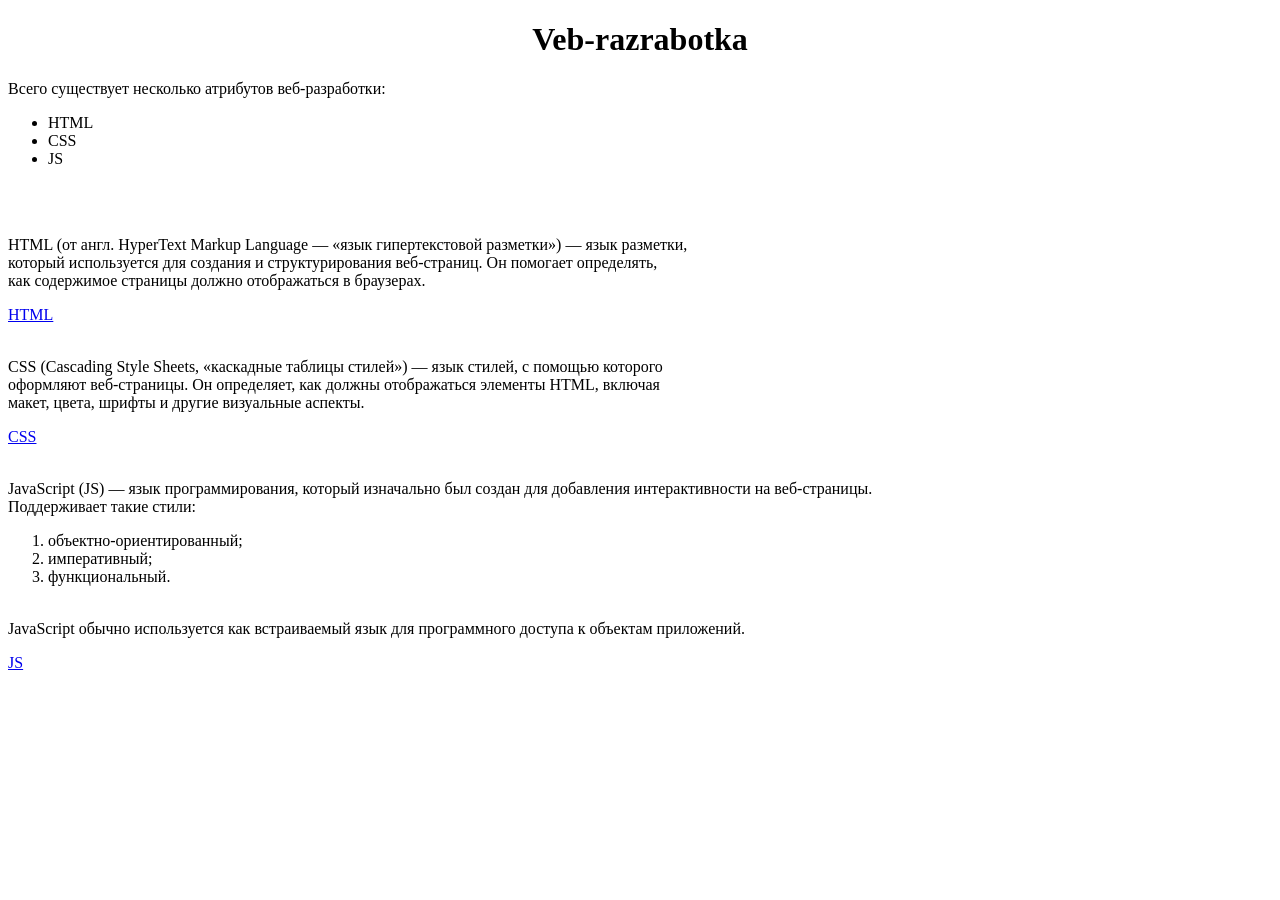
==== index.html @ e800feb6 "Initial commit: lab 1 HTML/CSS/JS" ====
<!DOCTYPE html>
<html lang="ru">
<head>
    <meta charset="UTF-8">
    <meta name="viewport" content="width=device-width, initial-scale=1.0">
    <title>Veb-razrabotka</title>
</head>
<body>
    <div>
        <h1 style="text-align: center;">Veb-razrabotka</h1>
        <p>
            Всего существует несколько атрибутов веб-разработки:
            <ul>
                <li>HTML</li>
                <li>CSS</li>
                <li>JS</li>
            </ul>
        </p>
        <br><img src="./html-nedir-ne-ise-yarar.png" alt="">
        <p>HTML (от англ. HyperText Markup Language — «язык гипертекстовой разметки») — язык разметки,
            <br>который используется для создания и структурирования веб-страниц. Он помогает определять,
            <br>как содержимое страницы должно отображаться в браузерах.
        </p>
        <a href="https://ru.wikipedia.org/wiki/HTML" target="_blank">HTML</a>

        <br><img src="./L_height.webp" alt="">
        <p>CSS (Cascading Style Sheets, «каскадные таблицы стилей») — язык стилей, с помощью которого
            <br>оформляют веб-страницы. Он определяет, как должны отображаться элементы HTML, включая
            <br>макет, цвета, шрифты и другие визуальные аспекты.</p>
            <a href="https://ru.wikipedia.org/wiki/CSS">CSS</a>

        <br><img src="./i.webp" alt="">
        <p>JavaScript (JS) — язык программирования, который изначально был создан для добавления интерактивности на веб-страницы.
            <br>Поддерживает такие стили:
            <ol>
                <li>объектно-ориентированный;</li>
                <li>императивный;</li>
                <li>функциональный.</li>
            </ol>
            <br>JavaScript обычно используется как встраиваемый язык для программного доступа к объектам приложений.</p>
            <a href="https://ru.wikipedia.org/wiki/JavaScript">JS</a>
    </div>
</body>
</html>
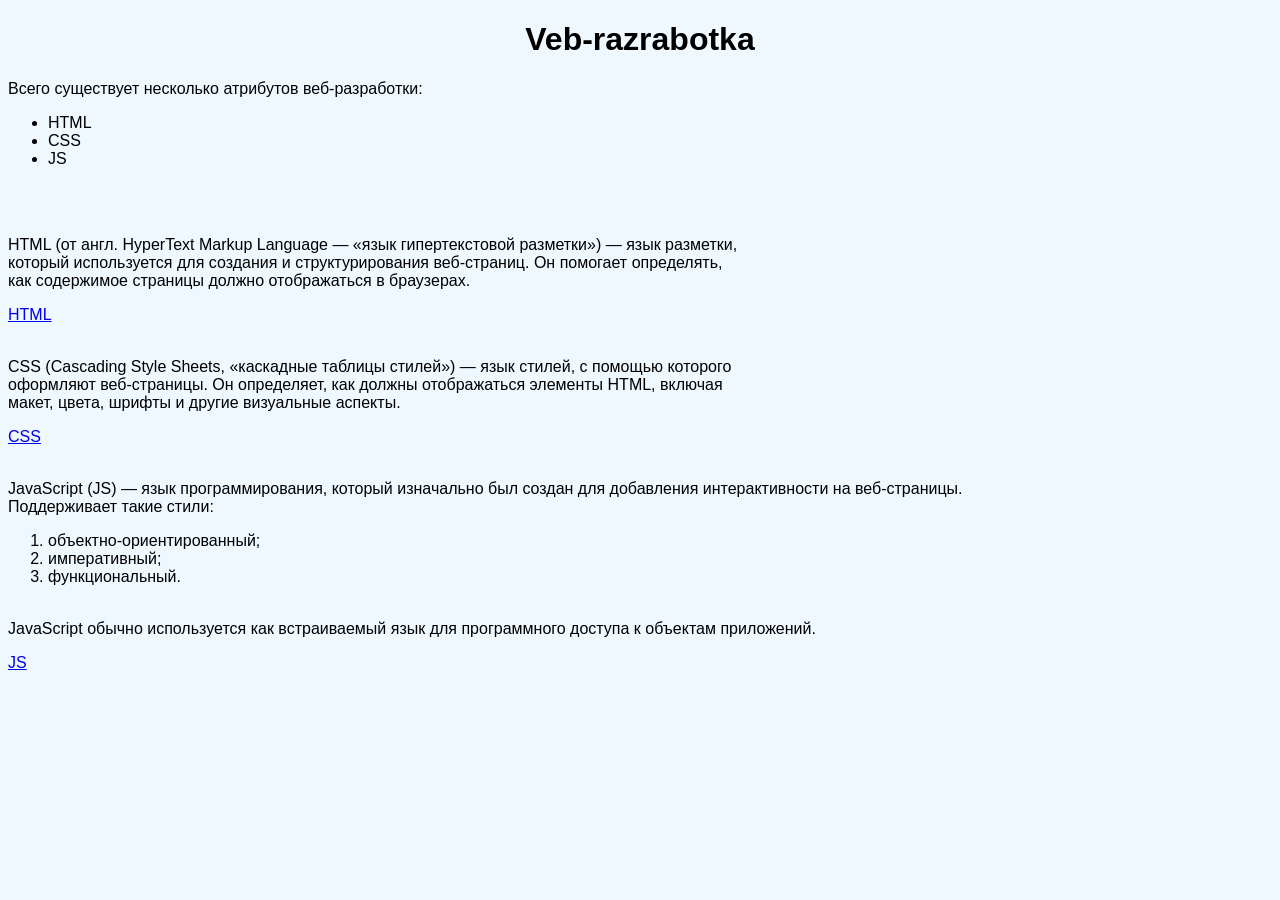
==== commit cd09e2b0: "Add base styles for body" ====
--- a/index.html
+++ b/index.html
@@ -4,6 +4,13 @@
     <meta charset="UTF-8">
     <meta name="viewport" content="width=device-width, initial-scale=1.0">
     <title>Veb-razrabotka</title>
+    <style>
+  body {
+    background-color: #f0f8ff;
+    font-family: Arial, sans-serif;
+  }
+</style>
+
 </head>
 <body>
     <div>
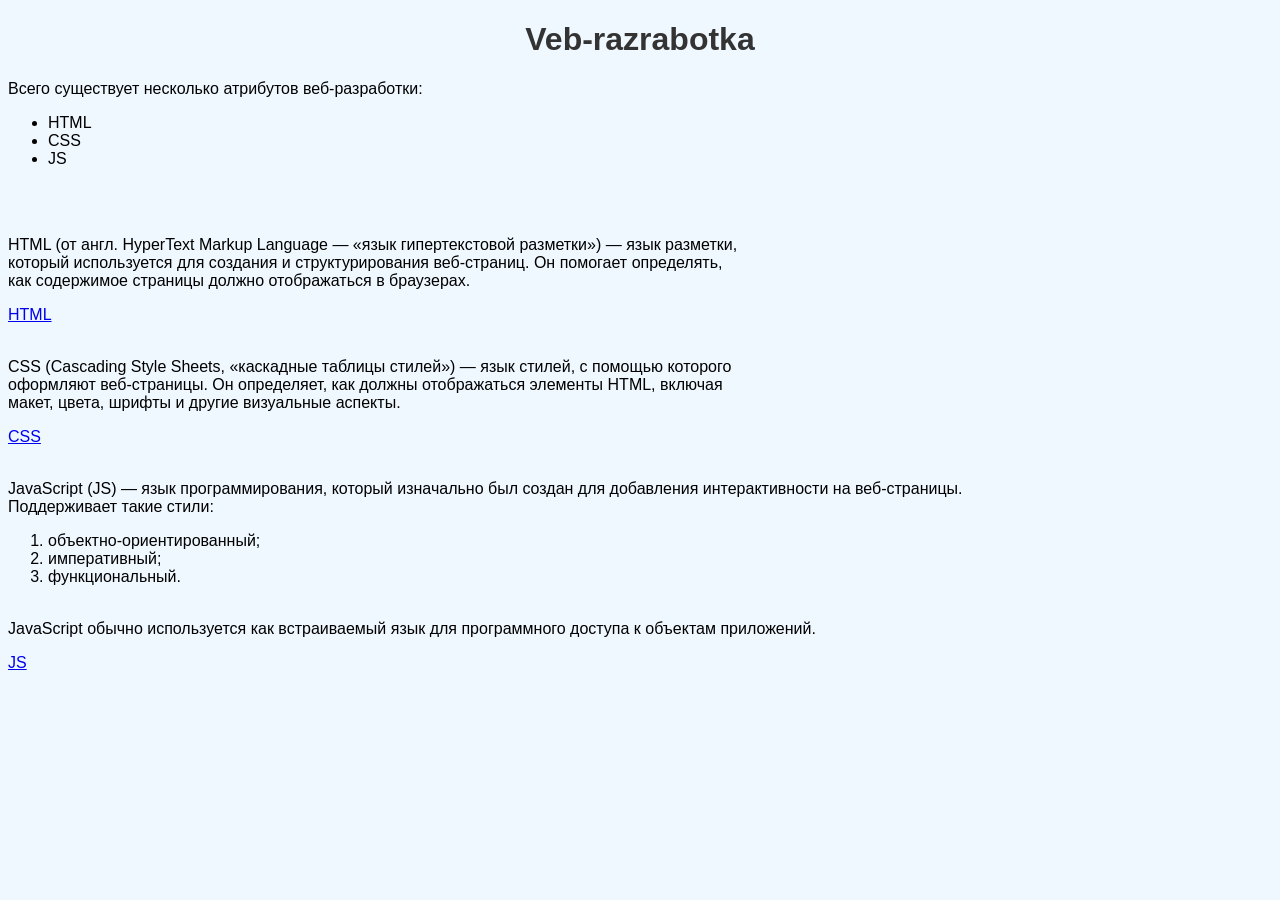
==== commit 319c8e6a: "Center and style main heading" ====
--- a/index.html
+++ b/index.html
@@ -5,11 +5,15 @@
     <meta name="viewport" content="width=device-width, initial-scale=1.0">
     <title>Veb-razrabotka</title>
     <style>
-  body {
-    background-color: #f0f8ff;
-    font-family: Arial, sans-serif;
-  }
-</style>
+        body {
+        background-color: #f0f8ff;
+        font-family: Arial, sans-serif;
+        }
+        h1 {
+            color: #333333;
+            text-align: center;
+            }
+    </style>
 
 </head>
 <body>
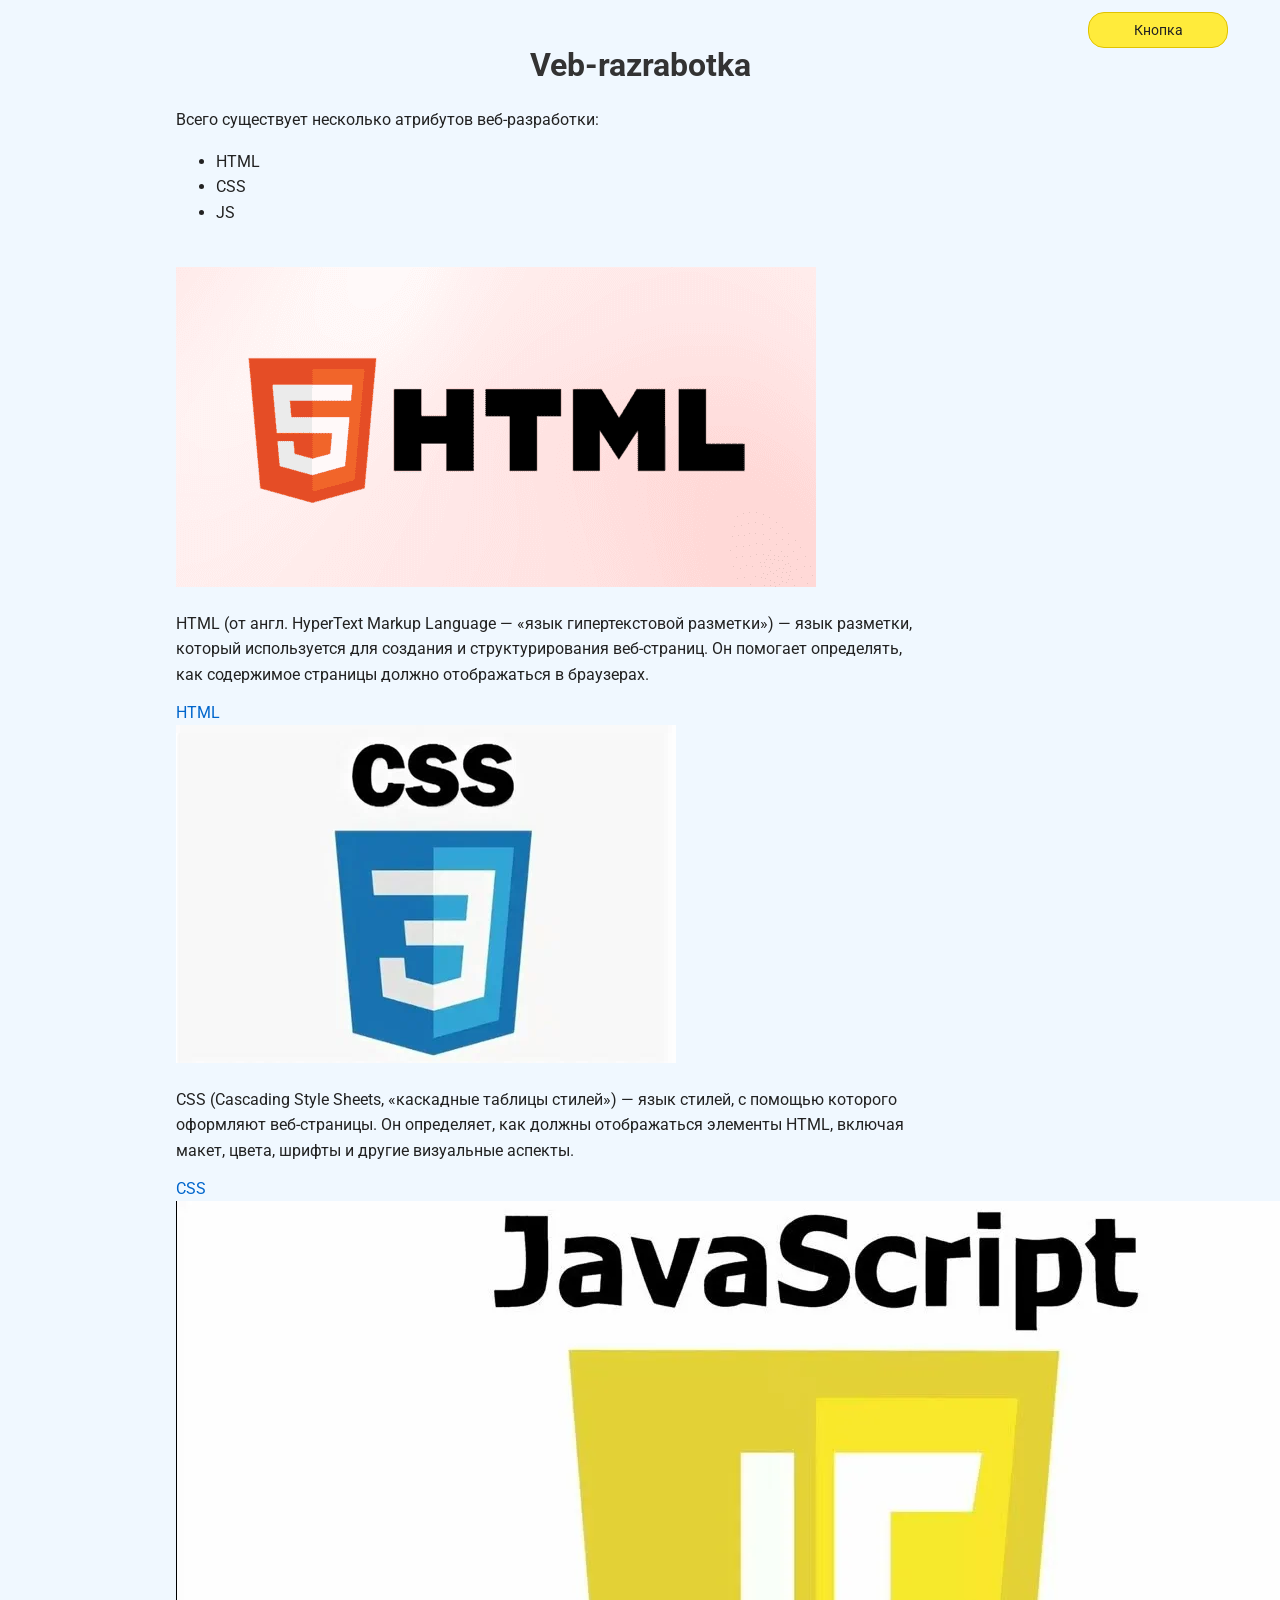
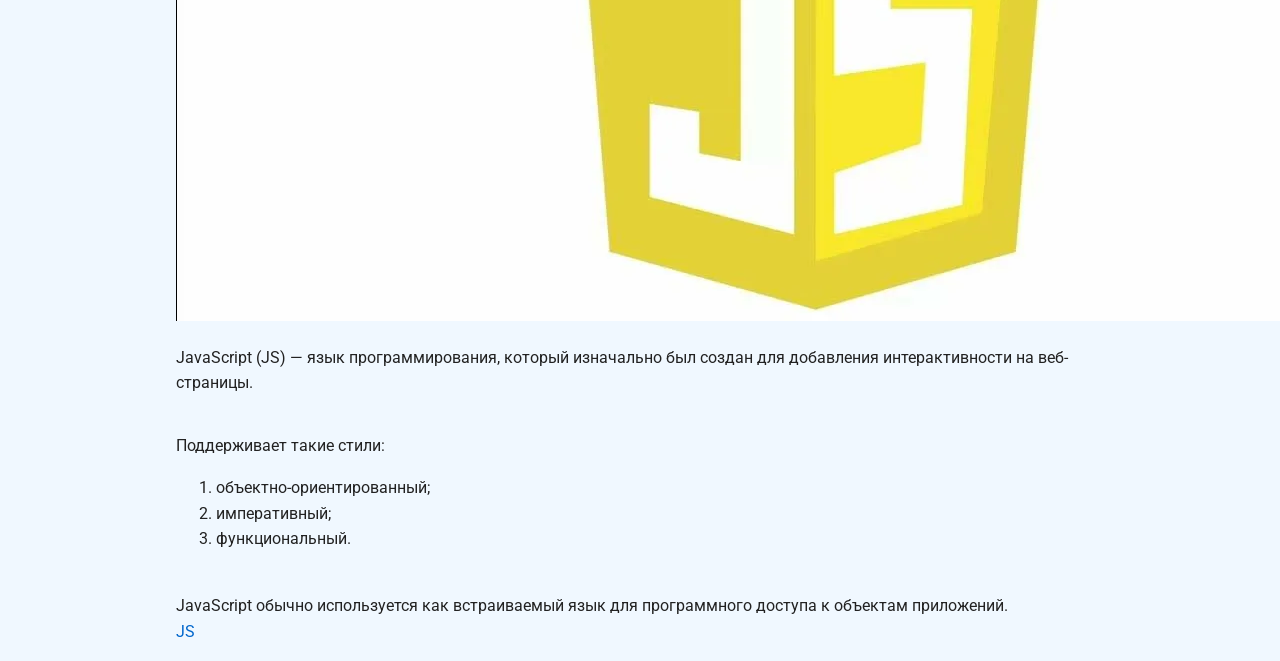
==== commit f4189d9e: "Lab 4" ====
--- a/index.html
+++ b/index.html
@@ -4,28 +4,26 @@
     <meta charset="UTF-8">
     <meta name="viewport" content="width=device-width, initial-scale=1.0">
     <title>Veb-razrabotka</title>
-    <style>
-        body {
-        background-color: #f0f8ff;
-        font-family: Arial, sans-serif;
-        }
-        h1 {
-            color: #333333;
-            text-align: center;
-            }
-    </style>
 
+    <link rel="stylesheet" href="css/normalize.css">
+
+    <link rel="preconnect" href="https://fonts.googleapis.com">
+    <link rel="preconnect" href="https://fonts.gstatic.com" crossorigin>
+    <link href="https://fonts.googleapis.com/css2?family=Roboto:wght@400;700&display=swap" rel="stylesheet">
+
+    <link rel="stylesheet" href="css/style.css">
 </head>
+
 <body>
     <div>
-        <h1 style="text-align: center;">Veb-razrabotka</h1>
-        <p>
-            Всего существует несколько атрибутов веб-разработки:
-            <ul>
-                <li>HTML</li>
-                <li>CSS</li>
-                <li>JS</li>
-            </ul>
+        <div class="container">
+        <h1>Veb-razrabotka</h1>
+        <p>Всего существует несколько атрибутов веб-разработки:
+        <ul>
+            <li>HTML</li>
+            <li>CSS</li>
+            <li>JS</li>
+        </ul>
         </p>
         <br><img src="./html-nedir-ne-ise-yarar.png" alt="">
         <p>HTML (от англ. HyperText Markup Language — «язык гипертекстовой разметки») — язык разметки,
@@ -41,15 +39,17 @@
             <a href="https://ru.wikipedia.org/wiki/CSS">CSS</a>
 
         <br><img src="./i.webp" alt="">
-        <p>JavaScript (JS) — язык программирования, который изначально был создан для добавления интерактивности на веб-страницы.
+        <p>JavaScript (JS) — язык программирования, который изначально был создан для добавления интерактивности на веб-страницы.</p>
             <br>Поддерживает такие стили:
-            <ol>
-                <li>объектно-ориентированный;</li>
-                <li>императивный;</li>
-                <li>функциональный.</li>
-            </ol>
-            <br>JavaScript обычно используется как встраиваемый язык для программного доступа к объектам приложений.</p>
-            <a href="https://ru.wikipedia.org/wiki/JavaScript">JS</a>
+        <ol>
+            <li>объектно-ориентированный;</li>
+            <li>императивный;</li>
+            <li>функциональный.</li>
+        </ol>
+            <br>JavaScript обычно используется как встраиваемый язык для программного доступа к объектам приложений.
+            <br><a href="https://ru.wikipedia.org/wiki/JavaScript">JS</a>
+        </div>
     </div>
+    <div class="badge">Кнопка</div>
 </body>
 </html>
--- a/css/style.css
+++ b/css/style.css
@@ -0,0 +1,95 @@
+*,
+*::before,
+*::after {
+    box-sizing: border-box;
+}
+
+
+body {
+    position: relative;
+    font-family: "Roboto", system-ui, -apple-system, BlinkMacSystemFont, "Segoe UI", sans-serif;
+    font-size: 16px;
+    font-weight: 400;
+    line-height: 1.6;
+    text-align: left;
+    color: #222222;
+    background-color: #f0f8ff;
+    margin: 0;
+    min-width: 320px;
+    max-width: 1200px;
+    min-height: 100vh;
+    margin-left: auto;
+    margin-right: auto;
+}
+
+h1 {
+    font-size: 32px;
+    font-weight: 700;
+    text-align: center;
+    color: #333333;
+    margin-top: 24px;
+    margin-bottom: 16px;
+}
+
+h2 {
+    font-size: 24px;
+    font-weight: 700;
+    margin-top: 24px;
+    margin-bottom: 12px;
+    color: #444444;
+}
+
+p {
+    margin-bottom: 12px;
+}
+
+a {
+    color: #0066cc;
+    text-decoration: none;
+}
+
+a:hover,
+a:focus {
+    text-decoration: underline;
+    color: #004999;
+}
+
+.card {
+    background-color: #ffffff;
+    border: 1px solid #dddddd;
+    border-radius: 8px;
+    padding: 16px 20px;
+    margin: 16px 0;
+    width: 100%;
+    max-width: 800px;
+    min-width: 280px;
+    min-height: 150px;
+}
+
+.container {
+    width: 100%;
+    max-width: 960px;
+    min-width: 320px;
+    min-height: 400px;
+
+    padding: 16px;
+    margin: 0 auto;
+}
+
+.badge {
+    position: absolute;
+    top: 12px;
+    right: 12px;
+
+    width: 140px;
+    min-height: 32px;
+    padding: 6px 10px;
+
+    background-color: #ffeb3b;
+    color: #222222;
+    font-size: 14px;
+    text-align: center;
+    border-radius: 16px;
+    border: 1px solid #e0c300;
+    z-index: 10;
+}
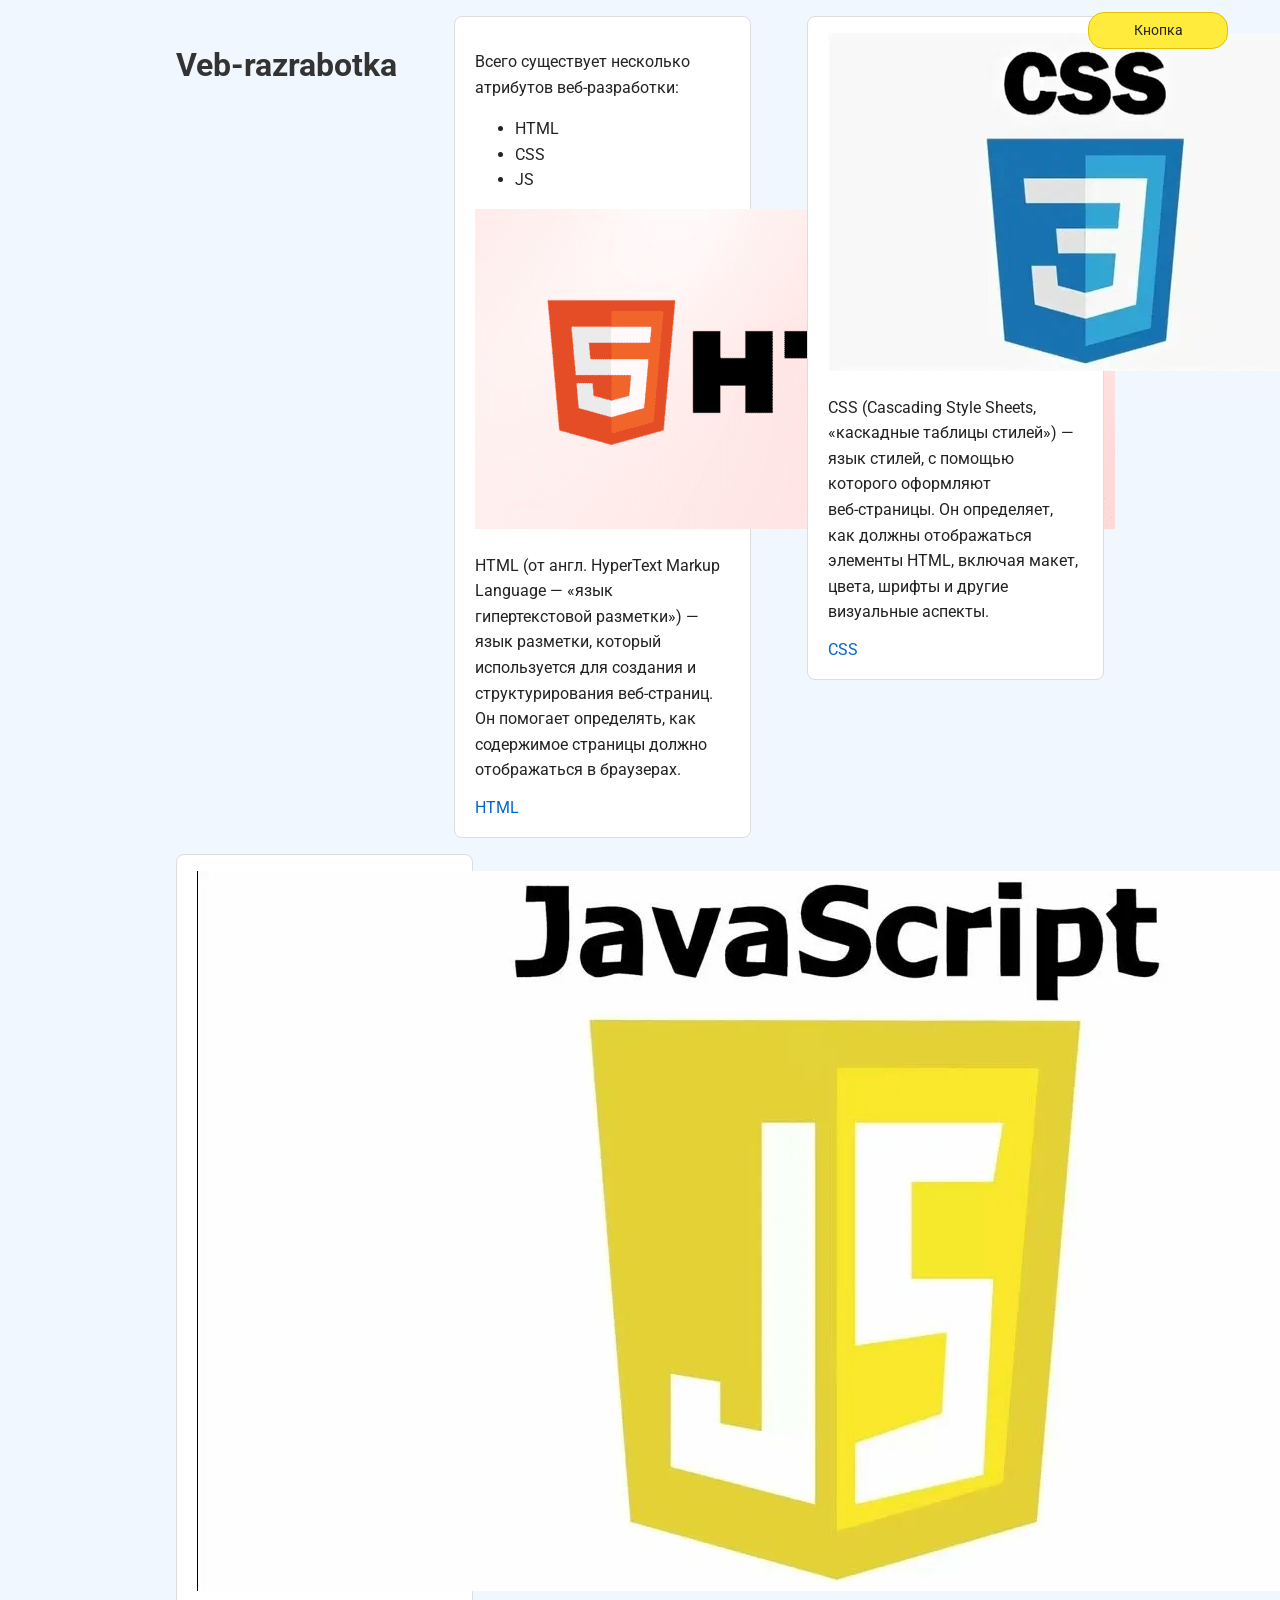
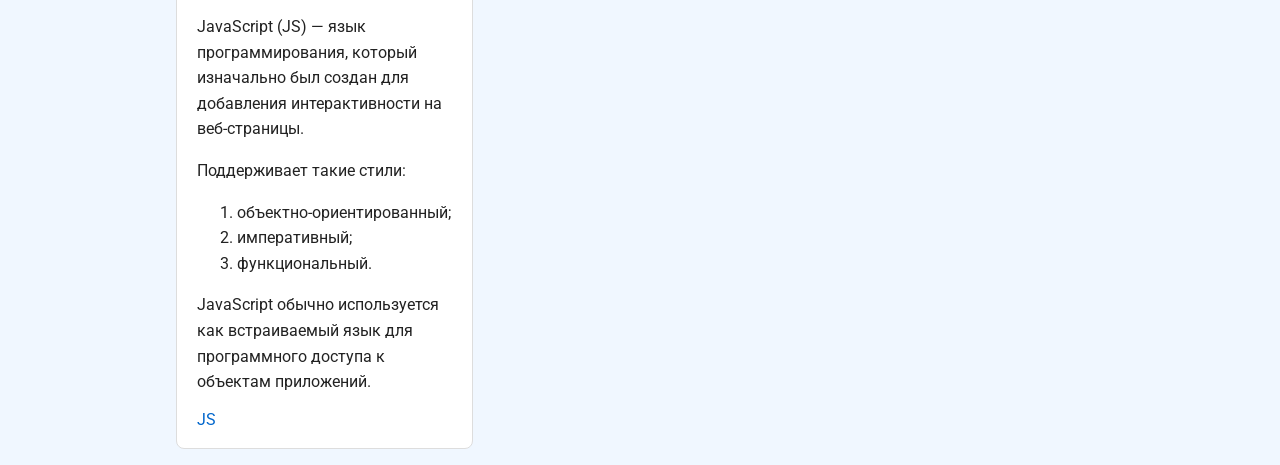
==== commit ab8e19d1: "Lab 5: flexbox layout and cards" ====
--- a/index.html
+++ b/index.html
@@ -15,41 +15,58 @@
 </head>
 
 <body>
-    <div>
-        <div class="container">
+    <div class="container">
         <h1>Veb-razrabotka</h1>
-        <p>Всего существует несколько атрибутов веб-разработки:
-        <ul>
-            <li>HTML</li>
-            <li>CSS</li>
-            <li>JS</li>
-        </ul>
-        </p>
-        <br><img src="./html-nedir-ne-ise-yarar.png" alt="">
-        <p>HTML (от англ. HyperText Markup Language — «язык гипертекстовой разметки») — язык разметки,
-            <br>который используется для создания и структурирования веб-страниц. Он помогает определять,
-            <br>как содержимое страницы должно отображаться в браузерах.
-        </p>
-        <a href="https://ru.wikipedia.org/wiki/HTML" target="_blank">HTML</a>
 
-        <br><img src="./L_height.webp" alt="">
-        <p>CSS (Cascading Style Sheets, «каскадные таблицы стилей») — язык стилей, с помощью которого
-            <br>оформляют веб-страницы. Он определяет, как должны отображаться элементы HTML, включая
-            <br>макет, цвета, шрифты и другие визуальные аспекты.</p>
-            <a href="https://ru.wikipedia.org/wiki/CSS">CSS</a>
+        <div class="card">
+            <p>Всего существует несколько атрибутов веб‑разработки:</p>
+            <ul>
+                <li>HTML</li>
+                <li>CSS</li>
+                <li>JS</li>
+            </ul>
 
-        <br><img src="./i.webp" alt="">
-        <p>JavaScript (JS) — язык программирования, который изначально был создан для добавления интерактивности на веб-страницы.</p>
-            <br>Поддерживает такие стили:
-        <ol>
-            <li>объектно-ориентированный;</li>
-            <li>императивный;</li>
-            <li>функциональный.</li>
-        </ol>
-            <br>JavaScript обычно используется как встраиваемый язык для программного доступа к объектам приложений.
-            <br><a href="https://ru.wikipedia.org/wiki/JavaScript">JS</a>
+            <img src="html-nedir-ne-ise-yarar.png" alt="Пример HTML-кода">
+            <p>
+                HTML (от англ. HyperText Markup Language — «язык гипертекстовой разметки») —
+                язык разметки, который используется для создания и структурирования веб‑страниц.
+                Он помогает определять, как содержимое страницы должно отображаться в браузерах.
+            </p>
+            <a href="https://ru.wikipedia.org/wiki/HTML" target="_blank">HTML</a>
+        </div>
+
+        <div class="card">
+            <img src="L_height.webp" alt="Пример CSS-кода">
+            <p>
+                CSS (Cascading Style Sheets, «каскадные таблицы стилей») — язык стилей,
+                с помощью которого оформляют веб‑страницы. Он определяет, как должны
+                отображаться элементы HTML, включая макет, цвета, шрифты и другие
+                визуальные аспекты.
+            </p>
+            <a href="https://ru.wikipedia.org/wiki/CSS" target="_blank">CSS</a>
+        </div>
+
+        <div class="card">
+            <img src="i.webp" alt="Пример JavaScript-кода">
+            <p>
+                JavaScript (JS) — язык программирования, который изначально был создан для
+                добавления интерактивности на веб‑страницы.
+            </p>
+            <p>Поддерживает такие стили:</p>
+            <ol>
+                <li>объектно-ориентированный;</li>
+                <li>императивный;</li>
+                <li>функциональный.</li>
+            </ol>
+            <p>
+                JavaScript обычно используется как встраиваемый язык для программного
+                доступа к объектам приложений.
+            </p>
+            <a href="https://ru.wikipedia.org/wiki/JavaScript" target="_blank">JS</a>
         </div>
     </div>
+
     <div class="badge">Кнопка</div>
 </body>
+
 </html>
--- a/css/style.css
+++ b/css/style.css
@@ -8,19 +8,20 @@
 body {
     position: relative;
     font-family: "Roboto", system-ui, -apple-system, BlinkMacSystemFont, "Segoe UI", sans-serif;
-    font-size: 16px;
+    font-size: 1rem;               /* относительный размер вместо 16px */
     font-weight: 400;
     line-height: 1.6;
     text-align: left;
-    color: #222222;
-    background-color: #f0f8ff;
+    color: rgb(34, 34, 34);        /* вместо #222222 через RGB */
+    background-color: hsl(210, 100%, 97%); /* светлый голубой в HSL */
     margin: 0;
-    min-width: 320px;
-    max-width: 1200px;
+    min-width: 20rem;
+    max-width: 75rem;
     min-height: 100vh;
     margin-left: auto;
     margin-right: auto;
 }
+
 
 h1 {
     font-size: 32px;
@@ -44,52 +45,61 @@
 }
 
 a {
-    color: #0066cc;
+    color: #0066cc;                 /* HEX */
     text-decoration: none;
 }
 
 a:hover,
 a:focus {
     text-decoration: underline;
-    color: #004999;
+    color: hsl(210, 100%, 35%);     /* HSL */
 }
 
 .card {
     background-color: #ffffff;
     border: 1px solid #dddddd;
-    border-radius: 8px;
-    padding: 16px 20px;
-    margin: 16px 0;
-    width: 100%;
-    max-width: 800px;
-    min-width: 280px;
-    min-height: 150px;
+    border-radius: 0.5rem;
+    padding: 1rem 1.25rem;
+    margin: 0;
+
+    flex: 1 1 30%;      /* flex-grow 1, flex-shrink 1, базовая ширина 30% */
+    max-width: 32%;
+    min-width: 15rem;   /* вместо 280px */
+    min-height: 10rem;
 }
 
+
 .container {
+    display: flex;                 /* flexbox-контейнер */
+    flex-direction: row;           /* карточки в ряд */
+    flex-wrap: wrap;               /* перенос на новую строку при нехватке места */
+    justify-content: space-between;/* распределение по горизонтали */
+    align-items: flex-start;       /* выравнивание по верхнему краю */
+    gap: 1rem;                     /* расстояние между карточками (относительное) */
+
     width: 100%;
-    max-width: 960px;
-    min-width: 320px;
-    min-height: 400px;
-
-    padding: 16px;
+    max-width: 60rem;              /* ~960px, но в rem */
+    min-width: 20rem;              /* ~320px */
+    min-height: 25rem;             /* относительная высота */
+    padding: 1rem;
     margin: 0 auto;
 }
 
 .badge {
     position: absolute;
-    top: 12px;
-    right: 12px;
+    top: 0.75rem;
+    right: 0.75rem;
 
-    width: 140px;
-    min-height: 32px;
-    padding: 6px 10px;
+    width: 8.75rem;                 /* ~140px */
+    min-height: 2rem;
+    padding: 0.4rem 0.6rem;
 
-    background-color: #ffeb3b;
+    background-color: #ffeb3b;      /* HEX */
     color: #222222;
-    font-size: 14px;
+    font-size: 0.875rem;
     text-align: center;
-    border-radius: 16px;
-    border: 1px solid #e0c300;
+    border-radius: 1rem;
+    border: 1px solid rgb(224, 195, 0);  /* RGB */
     z-index: 10;
 }
+
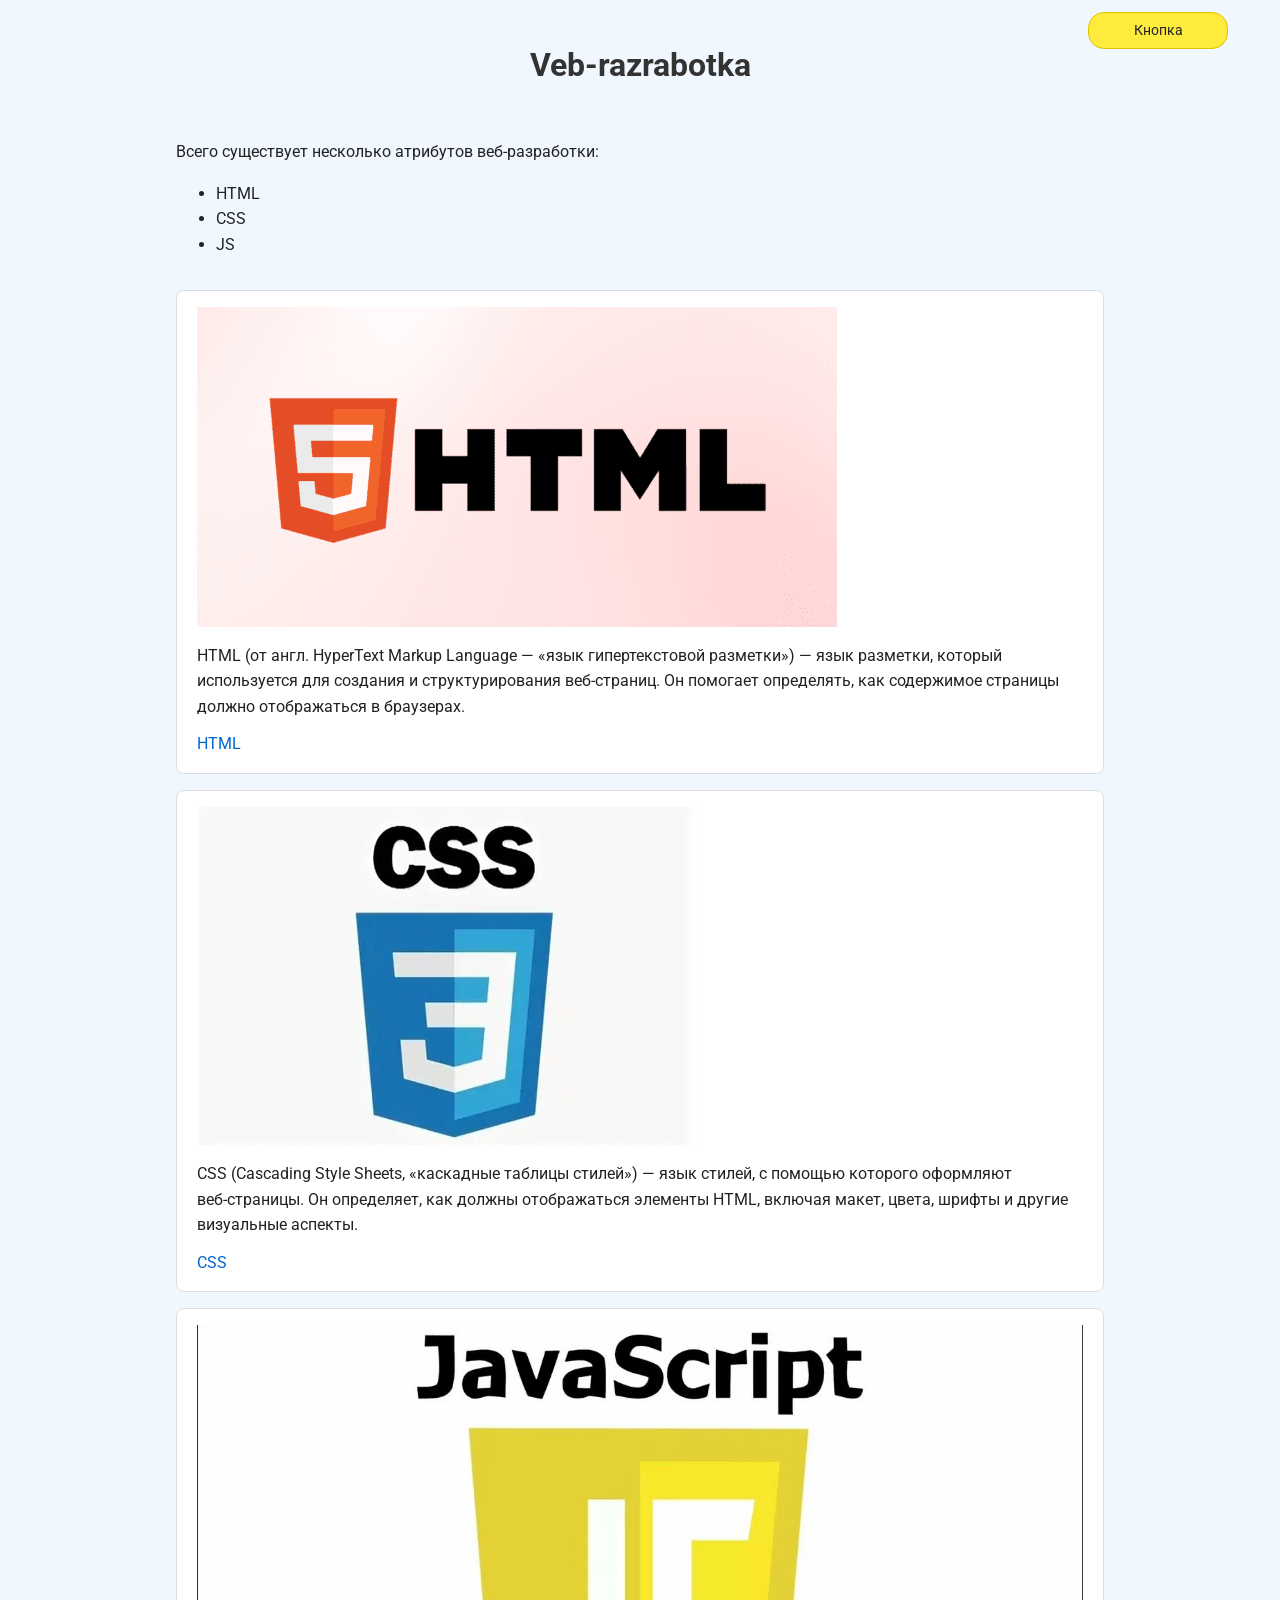
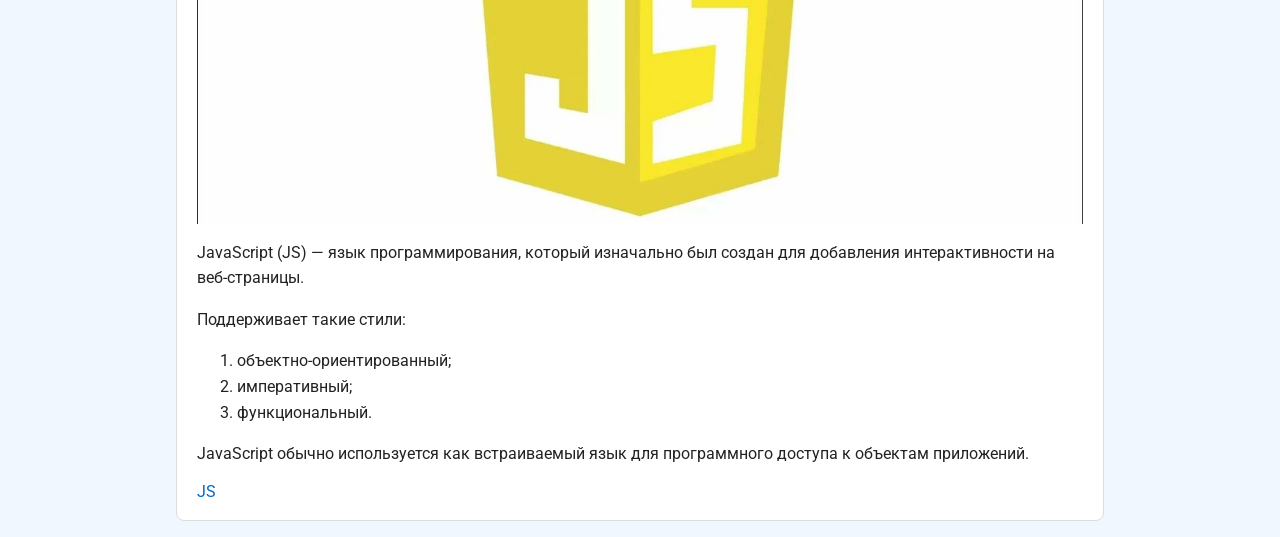
==== commit cdb6de8b: "Refine Lab 5" ====
--- a/index.html
+++ b/index.html
@@ -18,14 +18,18 @@
     <div class="container">
         <h1>Veb-razrabotka</h1>
 
-        <div class="card">
+        <!-- ОБЩИЙ СПИСОК, НЕ КАРТОЧКА -->
+        <div>
             <p>Всего существует несколько атрибутов веб‑разработки:</p>
             <ul>
                 <li>HTML</li>
                 <li>CSS</li>
                 <li>JS</li>
             </ul>
+        </div>
 
+        <!-- КАРТОЧКА 1: HTML -->
+        <div class="card">
             <img src="html-nedir-ne-ise-yarar.png" alt="Пример HTML-кода">
             <p>
                 HTML (от англ. HyperText Markup Language — «язык гипертекстовой разметки») —
@@ -35,6 +39,7 @@
             <a href="https://ru.wikipedia.org/wiki/HTML" target="_blank">HTML</a>
         </div>
 
+        <!-- КАРТОЧКА 2: CSS -->
         <div class="card">
             <img src="L_height.webp" alt="Пример CSS-кода">
             <p>
@@ -46,6 +51,7 @@
             <a href="https://ru.wikipedia.org/wiki/CSS" target="_blank">CSS</a>
         </div>
 
+        <!-- КАРТОЧКА 3: JavaScript -->
         <div class="card">
             <img src="i.webp" alt="Пример JavaScript-кода">
             <p>
--- a/css/style.css
+++ b/css/style.css
@@ -4,16 +4,15 @@
     box-sizing: border-box;
 }
 
-
 body {
     position: relative;
     font-family: "Roboto", system-ui, -apple-system, BlinkMacSystemFont, "Segoe UI", sans-serif;
-    font-size: 1rem;               /* относительный размер вместо 16px */
+    font-size: 1rem;
     font-weight: 400;
     line-height: 1.6;
     text-align: left;
-    color: rgb(34, 34, 34);        /* вместо #222222 через RGB */
-    background-color: hsl(210, 100%, 97%); /* светлый голубой в HSL */
+    color: rgb(34, 34, 34);
+    background-color: hsl(210, 100%, 97%);
     margin: 0;
     min-width: 20rem;
     max-width: 75rem;
@@ -22,37 +21,50 @@
     margin-right: auto;
 }
 
-
 h1 {
-    font-size: 32px;
+    font-size: 2rem;
     font-weight: 700;
     text-align: center;
     color: #333333;
-    margin-top: 24px;
-    margin-bottom: 16px;
+    margin-top: 1.5rem;
+    margin-bottom: 1rem;
 }
 
 h2 {
-    font-size: 24px;
+    font-size: 1.5rem;
     font-weight: 700;
-    margin-top: 24px;
-    margin-bottom: 12px;
+    margin-top: 1.5rem;
+    margin-bottom: 0.75rem;
     color: #444444;
 }
 
 p {
-    margin-bottom: 12px;
+    margin-bottom: 0.75rem;
 }
 
 a {
-    color: #0066cc;                 /* HEX */
+    color: #0066cc;
     text-decoration: none;
 }
 
 a:hover,
 a:focus {
     text-decoration: underline;
-    color: hsl(210, 100%, 35%);     /* HSL */
+    color: hsl(210, 100%, 35%);
+}
+
+.container {
+    display: flex;
+    flex-direction: column;
+    align-items: stretch;
+    gap: 1rem;
+
+    width: 100%;
+    max-width: 60rem;
+    min-width: 20rem;
+    min-height: 25rem;
+    padding: 1rem;
+    margin: 0 auto;
 }
 
 .card {
@@ -62,44 +74,31 @@
     padding: 1rem 1.25rem;
     margin: 0;
 
-    flex: 1 1 30%;      /* flex-grow 1, flex-shrink 1, базовая ширина 30% */
-    max-width: 32%;
-    min-width: 15rem;   /* вместо 280px */
+    width: 100%;
+    max-width: 100%;
     min-height: 10rem;
 }
 
-
-.container {
-    display: flex;                 /* flexbox-контейнер */
-    flex-direction: row;           /* карточки в ряд */
-    flex-wrap: wrap;               /* перенос на новую строку при нехватке места */
-    justify-content: space-between;/* распределение по горизонтали */
-    align-items: flex-start;       /* выравнивание по верхнему краю */
-    gap: 1rem;                     /* расстояние между карточками (относительное) */
-
-    width: 100%;
-    max-width: 60rem;              /* ~960px, но в rem */
-    min-width: 20rem;              /* ~320px */
-    min-height: 25rem;             /* относительная высота */
-    padding: 1rem;
-    margin: 0 auto;
+.card img {
+    display: block;
+    max-width: 100%;
+    height: auto;
+    margin-bottom: 0.75rem;
 }
 
 .badge {
     position: absolute;
     top: 0.75rem;
     right: 0.75rem;
-
-    width: 8.75rem;                 /* ~140px */
+    width: 8.75rem;
     min-height: 2rem;
     padding: 0.4rem 0.6rem;
 
-    background-color: #ffeb3b;      /* HEX */
+    background-color: #ffeb3b;
     color: #222222;
     font-size: 0.875rem;
     text-align: center;
     border-radius: 1rem;
-    border: 1px solid rgb(224, 195, 0);  /* RGB */
+    border: 1px solid rgb(224, 195, 0);
     z-index: 10;
 }
-
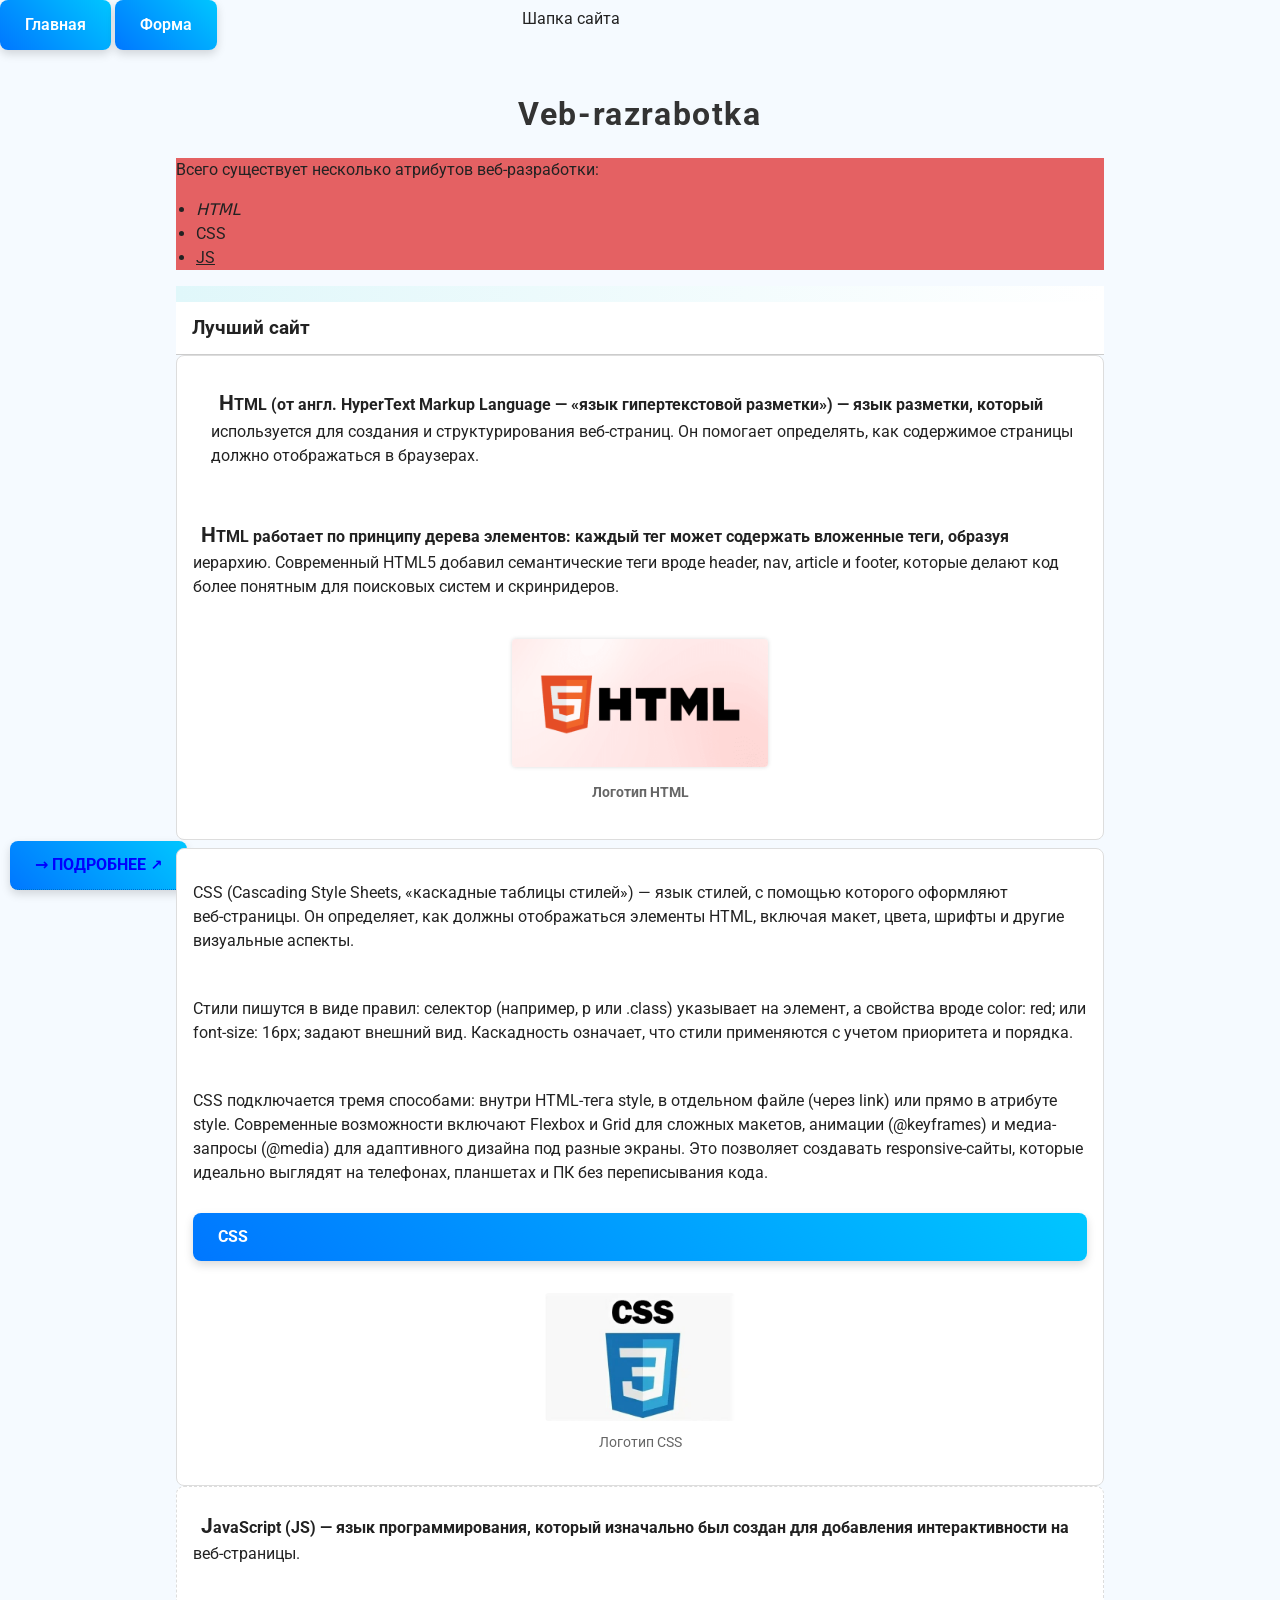
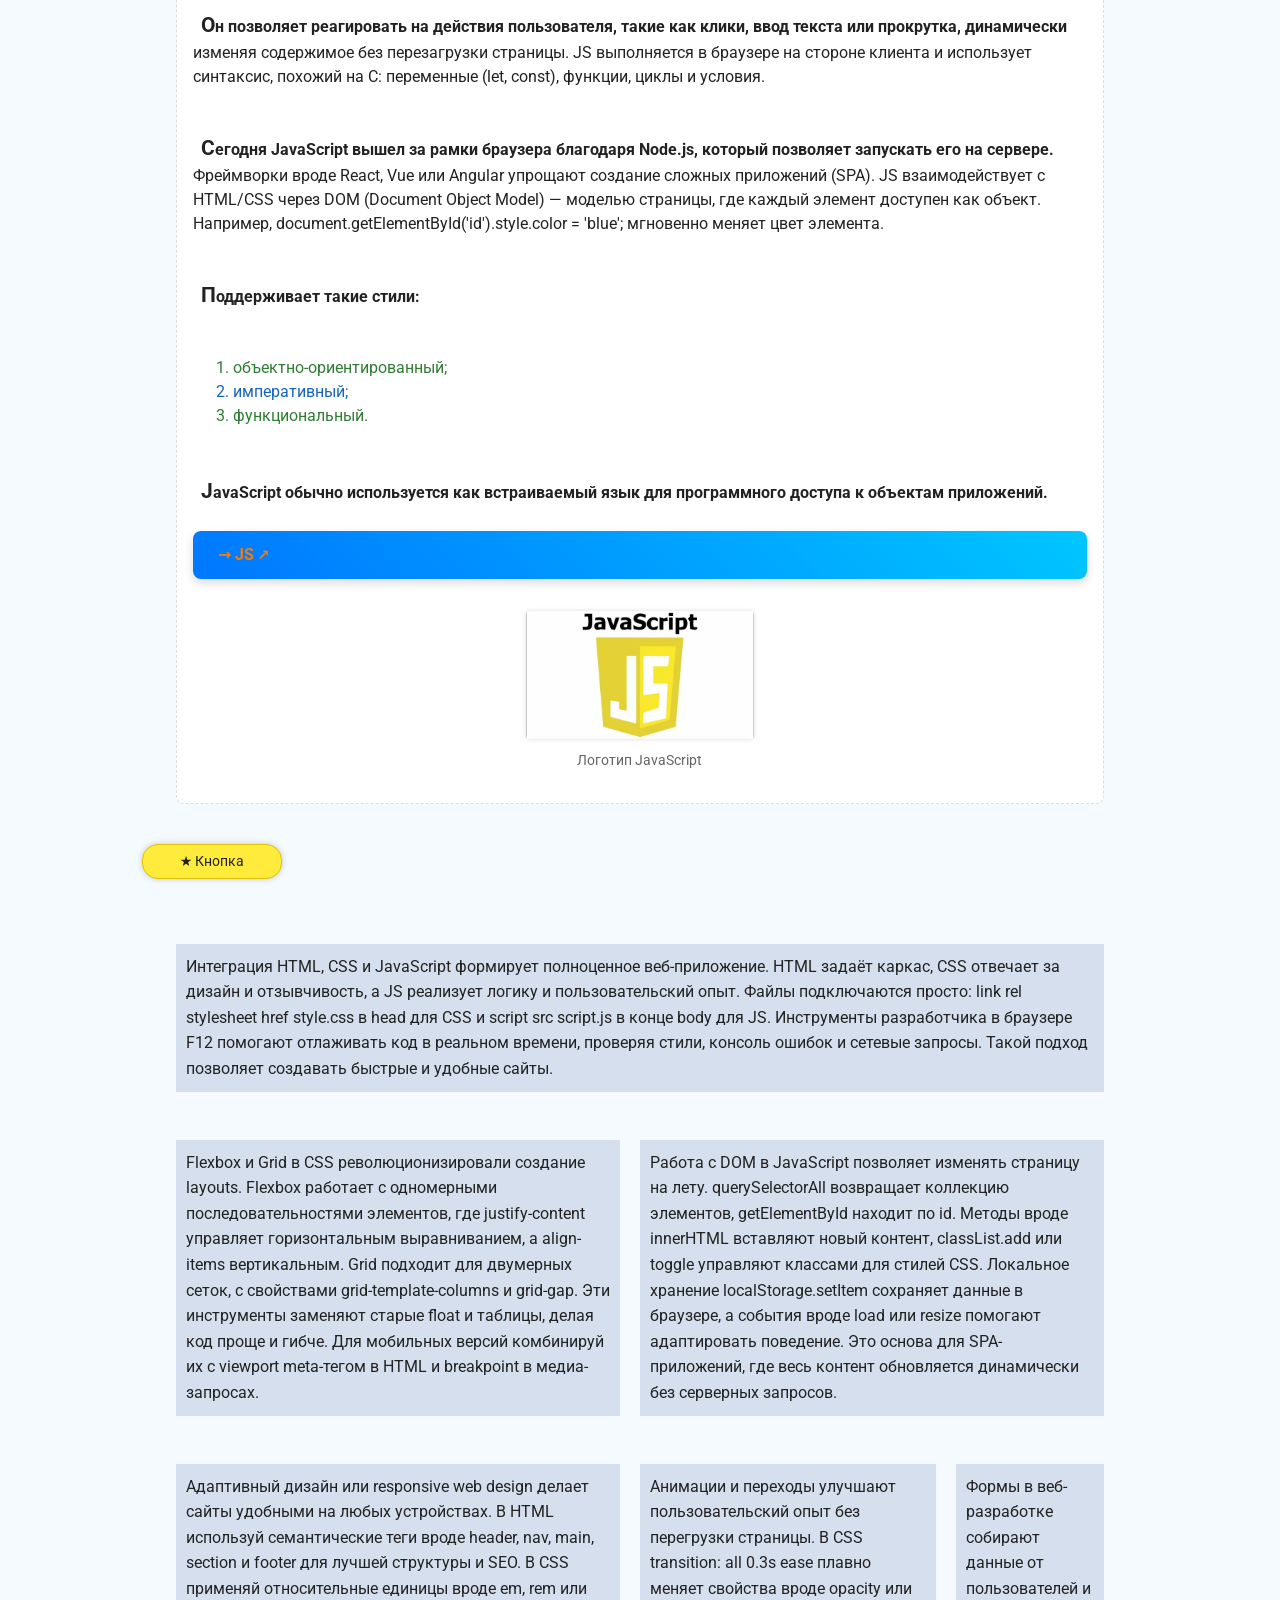
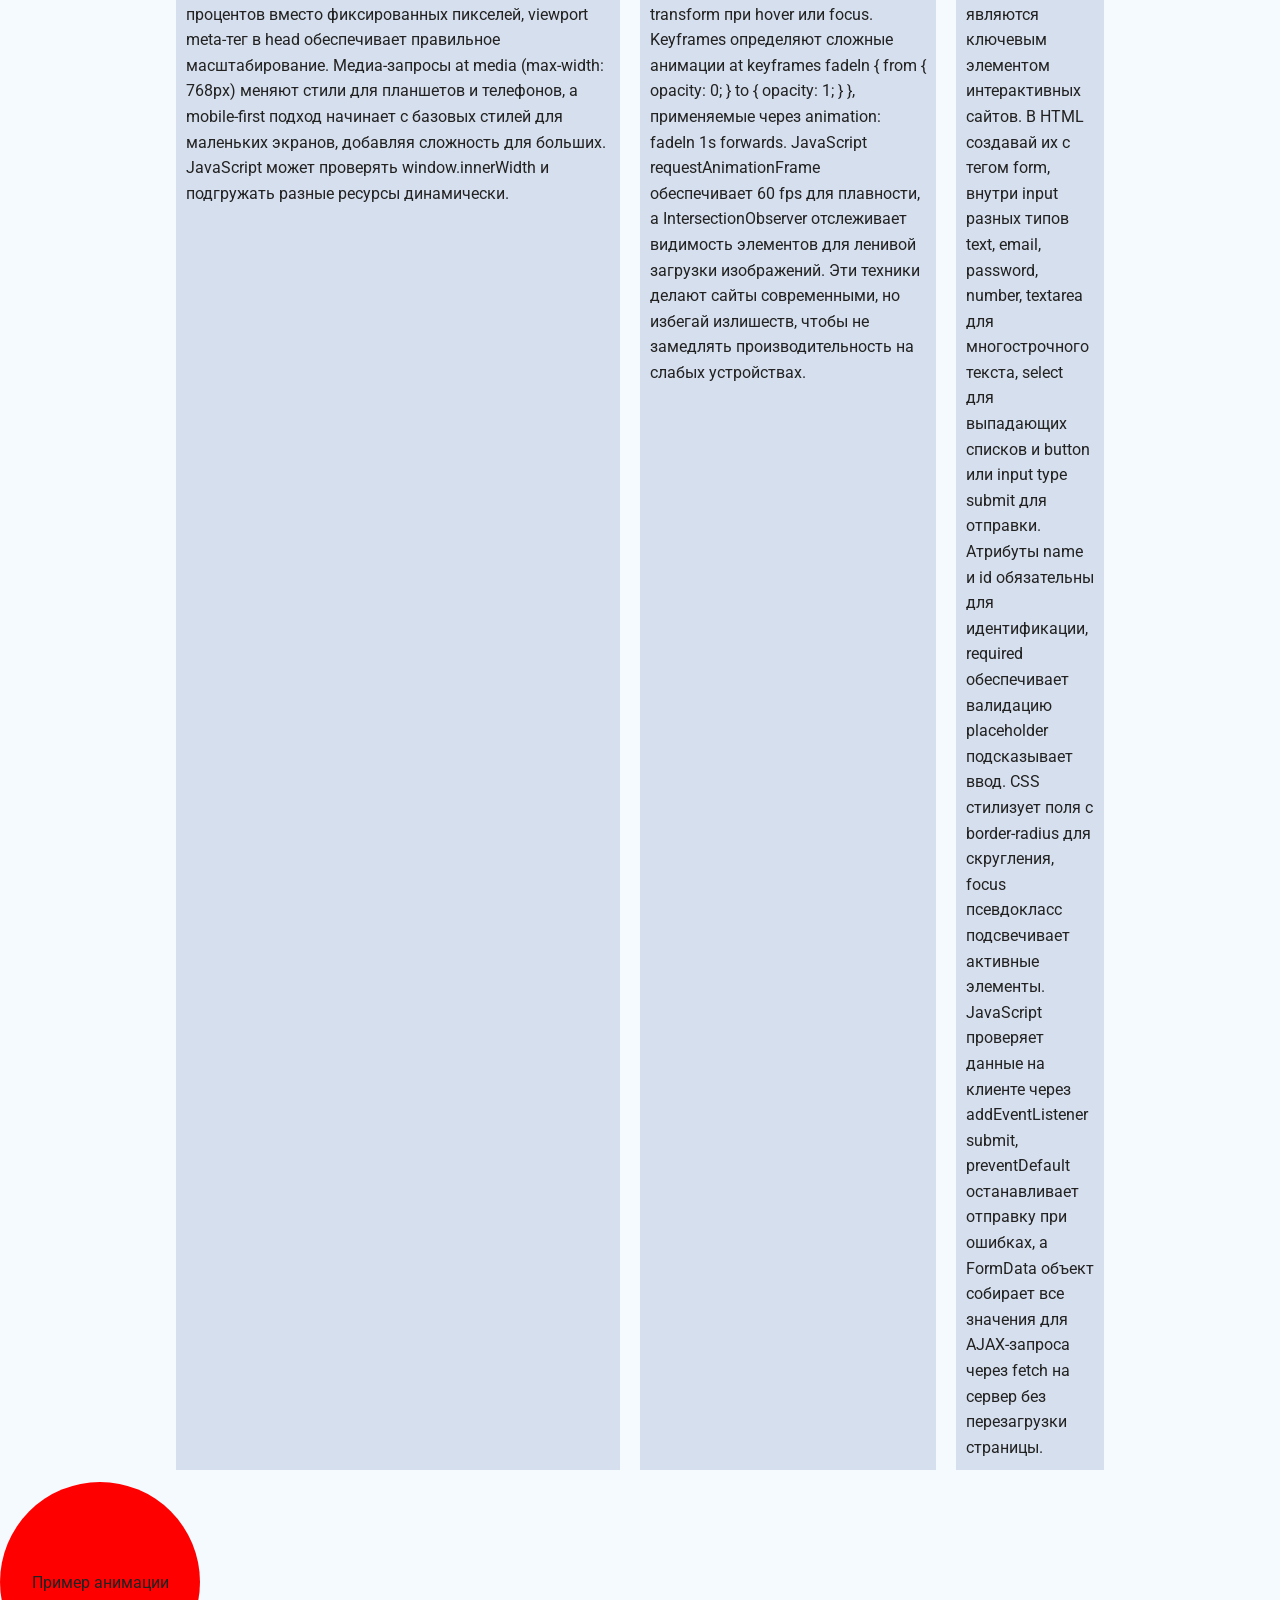
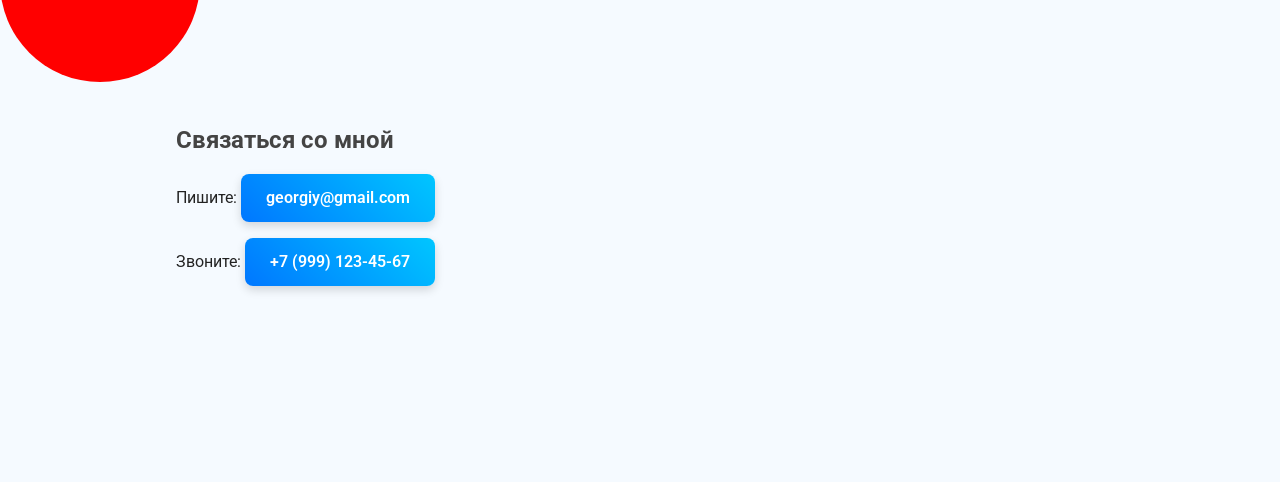
==== commit 1ad8f5f2: "Добавлены лабораторные работы 5-9 и финальные изменения проекта" ====
--- a/index.html
+++ b/index.html
@@ -6,19 +6,25 @@
     <title>Veb-razrabotka</title>
 
     <link rel="stylesheet" href="css/normalize.css">
-
     <link rel="preconnect" href="https://fonts.googleapis.com">
     <link rel="preconnect" href="https://fonts.gstatic.com" crossorigin>
     <link href="https://fonts.googleapis.com/css2?family=Roboto:wght@400;700&display=swap" rel="stylesheet">
-
     <link rel="stylesheet" href="css/style.css">
 </head>
 
+
 <body>
+    <header>
+        <nav>
+            <a href="index.html">Главная</a>
+            <a href="form.html">Форма</a>
+        </nav>
+    </header>
+
+    <div class="shapka">Шапка сайта</div>
     <div class="container">
-        <h1>Veb-razrabotka</h1>
-
-        <!-- ОБЩИЙ СПИСОК, НЕ КАРТОЧКА -->
+        <h1 id="main-title">Veb-razrabotka</h1>
+
         <div>
             <p>Всего существует несколько атрибутов веб‑разработки:</p>
             <ul>
@@ -28,35 +34,97 @@
             </ul>
         </div>
 
-        <!-- КАРТОЧКА 1: HTML -->
+        <div class="spacer"></div>
+
+        <div class="best-site">Лучший сайт</div>
+
         <div class="card">
-            <img src="html-nedir-ne-ise-yarar.png" alt="Пример HTML-кода">
-            <p>
+
+            <figure class="card-figure">
+                <img src="html-nedir-ne-ise-yarar.png" alt="Логотип HTML5">
+                <figcaption class="sticky-title">Логотип HTML</figcaption>
+            </figure>
+
+            <p class="relative-text">
                 HTML (от англ. HyperText Markup Language — «язык гипертекстовой разметки») —
                 язык разметки, который используется для создания и структурирования веб‑страниц.
                 Он помогает определять, как содержимое страницы должно отображаться в браузерах.
             </p>
-            <a href="https://ru.wikipedia.org/wiki/HTML" target="_blank">HTML</a>
-        </div>
-
-        <!-- КАРТОЧКА 2: CSS -->
+
+            
+
+            <p class="stK=">
+                HTML работает по принципу дерева элементов: каждый тег может содержать вложенные
+                теги, образуя иерархию. Современный HTML5 добавил семантические теги вроде
+                header, nav, article и footer, которые делают код более понятным для поисковых
+                систем и скринридеров.
+            </p>
+
+            <a class="bottom-link" href="https://ru.wikipedia.org/wiki/HTML" target="_blank">
+                Подробнее
+            </a>
+
+        </div>
+
+        
+        <div class="card_highlight">
+
+            <figure class="card-figure">
+                <img src="css-logo.jpg" alt="Логотип CSS3">
+                <figcaption>Логотип CSS</figcaption>
+            </figure>
+
+            <p>
+                CSS (Cascading Style Sheets, «каскадные таблицы стилей») — язык
+                стилей, с помощью которого оформляют веб‑страницы. Он определяет,
+                как должны отображаться элементы HTML, включая макет, цвета,
+                шрифты и другие визуальные аспекты.
+            </p>
+            <p>
+                Стили пишутся в виде правил: селектор (например, p или .class)
+                указывает на элемент, а свойства вроде color: red; или
+                font-size: 16px; задают внешний вид. Каскадность означает,
+                что стили применяются с учетом приоритета и порядка.
+            </p>
+            <p>
+                CSS подключается тремя способами: внутри HTML-тега style, в
+                отдельном файле (через link) или прямо в атрибуте style.
+                Современные возможности включают Flexbox и Grid для сложных
+                макетов, анимации (@keyframes) и медиа-запросы (@media) для
+                адаптивного дизайна под разные экраны. Это позволяет создавать
+                responsive-сайты, которые идеально выглядят на телефонах,
+                планшетах и ПК без переписывания кода.
+            </p>
+            <a href="https://ru.wikipedia.org/wiki/CSS" target="_blank">CSS</a>
+        </div>
+
+
         <div class="card">
-            <img src="L_height.webp" alt="Пример CSS-кода">
-            <p>
-                CSS (Cascading Style Sheets, «каскадные таблицы стилей») — язык стилей,
-                с помощью которого оформляют веб‑страницы. Он определяет, как должны
-                отображаться элементы HTML, включая макет, цвета, шрифты и другие
-                визуальные аспекты.
-            </p>
-            <a href="https://ru.wikipedia.org/wiki/CSS" target="_blank">CSS</a>
-        </div>
-
-        <!-- КАРТОЧКА 3: JavaScript -->
-        <div class="card">
-            <img src="i.webp" alt="Пример JavaScript-кода">
-            <p>
-                JavaScript (JS) — язык программирования, который изначально был создан для
-                добавления интерактивности на веб‑страницы.
+            <figure class="card-figure">
+                <img src="js-logo.png" alt="Логотип JavaScript">
+                <figcaption>Логотип JavaScript</figcaption>
+            </figure>
+
+            <p>
+                JavaScript (JS) — язык программирования, который изначально был
+                создан для добавления интерактивности на веб‑страницы.
+            </p>
+            <p>
+                Он позволяет реагировать на действия пользователя,
+                такие как клики, ввод текста или прокрутка, динамически
+                изменяя содержимое без перезагрузки страницы. JS выполняется
+                в браузере на стороне клиента и использует синтаксис, похожий
+                на C: переменные (let, const), функции, циклы и условия.
+            </p>
+            <p>
+                Сегодня JavaScript вышел за рамки браузера благодаря Node.js,
+                который позволяет запускать его на сервере. Фреймворки вроде
+                React, Vue или Angular упрощают создание сложных приложений
+                (SPA). JS взаимодействует с HTML/CSS через DOM
+                (Document Object Model) — моделью страницы, где каждый элемент
+                доступен как объект. Например,
+                document.getElementById('id').style.color = 'blue';
+                мгновенно меняет цвет элемента.
             </p>
             <p>Поддерживает такие стили:</p>
             <ol>
@@ -65,14 +133,97 @@
                 <li>функциональный.</li>
             </ol>
             <p>
-                JavaScript обычно используется как встраиваемый язык для программного
-                доступа к объектам приложений.
+                JavaScript обычно используется как встраиваемый язык для
+                программного доступа к объектам приложений.
             </p>
             <a href="https://ru.wikipedia.org/wiki/JavaScript" target="_blank">JS</a>
         </div>
+
+        <div class="badge-wrapper">
+            <div class="badge">Кнопка</div>
+        </div>
     </div>
 
-    <div class="badge">Кнопка</div>
+    <div class="text">
+        <p class="p1">
+            Интеграция HTML, CSS и JavaScript формирует полноценное веб-приложение.
+            HTML задаёт каркас, CSS отвечает за дизайн и отзывчивость, а JS
+            реализует логику и пользовательский опыт. Файлы подключаются просто:
+            link rel stylesheet href style.css в head для CSS и script src script.js
+            в конце body для JS. Инструменты разработчика в браузере F12 помогают
+            отлаживать код в реальном времени, проверяя стили, консоль ошибок и
+            сетевые запросы. Такой подход позволяет создавать быстрые и удобные сайты.
+
+
+        </p>
+
+        <p class="p2">
+            Flexbox и Grid в CSS революционизировали создание layouts. Flexbox работает
+            с одномерными последовательностями элементов, где justify-content управляет
+            горизонтальным выравниванием, а align-items вертикальным. Grid подходит для
+            двумерных сеток, с свойствами grid-template-columns и grid-gap. Эти
+            инструменты заменяют старые float и таблицы, делая код проще и гибче.
+            Для мобильных версий комбинируй их с viewport meta-тегом в HTML и
+            breakpoint в медиа-запросах.
+        </p>
+
+        <p class="p3">
+            Работа с DOM в JavaScript позволяет изменять страницу на лету. querySelectorAll
+            возвращает коллекцию элементов, getElementById находит по id. Методы вроде
+            innerHTML вставляют новый контент, classList.add или toggle управляют классами
+            для стилей CSS. Локальное хранение localStorage.setItem сохраняет данные в
+            браузере, а события вроде load или resize помогают адаптировать поведение.
+            Это основа для SPA-приложений, где весь контент обновляется динамически без
+            серверных запросов.
+        </p>
+
+        <p class="p4">
+            Адаптивный дизайн или responsive web design делает сайты удобными на любых
+            устройствах. В HTML используй семантические теги вроде header, nav, main,
+            section и footer для лучшей структуры и SEO. В CSS применяй относительные
+            единицы вроде em, rem или процентов вместо фиксированных пикселей, viewport
+            meta-тег в head обеспечивает правильное масштабирование. Медиа-запросы at
+            media (max-width: 768px) меняют стили для планшетов и телефонов, а
+            mobile-first подход начинает с базовых стилей для маленьких экранов,
+            добавляя сложность для больших. JavaScript может проверять window.innerWidth
+            и подгружать разные ресурсы динамически.
+        </p>
+
+        <p class="p5">
+            Анимации и переходы улучшают пользовательский опыт без перегрузки страницы.
+            В CSS transition: all 0.3s ease плавно меняет свойства вроде opacity или transform
+            при hover или focus. Keyframes определяют сложные анимации
+            at keyframes fadeIn { from { opacity: 0; } to { opacity: 1; } }, применяемые через
+            animation: fadeIn 1s forwards. JavaScript requestAnimationFrame обеспечивает 60 fps
+            для плавности, а IntersectionObserver отслеживает видимость элементов для ленивой
+            загрузки изображений. Эти техники делают сайты современными, но избегай излишеств,
+            чтобы не замедлять производительность на слабых устройствах.
+        </p>
+
+        <p class="p6">
+            Формы в веб-разработке собирают данные от пользователей и являются ключевым
+            элементом интерактивных сайтов. В HTML создавай их с тегом form, внутри input
+            разных типов text, email, password, number, textarea для многострочного текста,
+            select для выпадающих списков и button или input type submit для отправки.
+            Атрибуты name и id обязательны для идентификации, required обеспечивает валидацию
+            placeholder подсказывает ввод. CSS стилизует поля с border-radius для скругления,
+            focus псевдокласс подсвечивает активные элементы. JavaScript проверяет данные на
+            клиенте через addEventListener submit, preventDefault останавливает отправку при
+            ошибках, а FormData объект собирает все значения для AJAX-запроса через fetch на
+            сервер без перезагрузки страницы.
+        </p>
+    
+    </div>
+
+    <div class="ball">Пример анимации</div>
+    
+
+    <section class="container">
+        <h2>Связаться со мной</h2>
+        <p>Пишите: <a href="mailto:georgy@example.com">georgiy@gmail.com</a></p>
+        <p>Звоните: <a href="tel:+79991234567">+7 (999) 123-45-67</a></p>
+    </section>
+    
+
 </body>
-
 </html>
--- a/css/style.css
+++ b/css/style.css
@@ -15,10 +15,12 @@
     background-color: hsl(210, 100%, 97%);
     margin: 0;
     min-width: 20rem;
-    max-width: 75rem;
+    max-width: 100%;
     min-height: 100vh;
     margin-left: auto;
     margin-right: auto;
+    display: flex;
+    flex-direction: column;
 }
 
 h1 {
@@ -47,43 +49,146 @@
     text-decoration: none;
 }
 
-a:hover,
-a:focus {
-    text-decoration: underline;
-    color: hsl(210, 100%, 35%);
+#main-title {
+    letter-spacing: 0.05em;
 }
 
 .container {
-    display: flex;
-    flex-direction: column;
     align-items: stretch;
     gap: 1rem;
-
     width: 100%;
     max-width: 60rem;
     min-width: 20rem;
     min-height: 25rem;
     padding: 1rem;
     margin: 0 auto;
+    flex: 1 0 auto;
+}
+
+main {
+    flex: 1 0 auto;
+    display: flex;
+    flex-direction: column;
+    align-items: center;
+    width: 100%;
 }
 
 .card {
-    background-color: #ffffff;
-    border: 1px solid #dddddd;
+    display: flex;
+    flex-direction: column;
+    gap: 1rem;
+    padding: 1rem;
+    border: 1px solid #ddd;
     border-radius: 0.5rem;
-    padding: 1rem 1.25rem;
-    margin: 0;
-
-    width: 100%;
-    max-width: 100%;
-    min-height: 10rem;
-}
-
-.card img {
-    display: block;
-    max-width: 100%;
-    height: auto;
-    margin-bottom: 0.75rem;
+    position: relative;
+    background: #fff;
+}
+
+.sticky-title {
+    position: sticky;
+    top: 0;
+    background: white;
+    padding: 0.25rem 0;
+    font-weight: bold;
+}
+
+.relative-text {
+    position: relative;
+    left: 10px;
+    padding: 0.5rem;
+    border-radius: 0.25rem;
+}
+
+.bottom-link {
+    position: fixed;
+    bottom: 10px;
+    left: 10px;
+    font-weight: bold;
+    color: blue;
+    transition: transform 0.1s ease;
+}
+
+.card.highlight {
+    border-color: #0066cc;
+}
+
+.container * {
+    line-height: 1.5;
+}
+
+.card p {
+    text-indent: 0.5rem;
+}
+
+.container > h1 {
+    margin-bottom: 1.25rem;
+}
+
+h1 + div {
+    background-color: rgba(221, 34, 34, 0.7);
+}
+
+div + .card ~ .card {
+    border-style: dashed;
+}
+
+ul {
+    list-style: disc;
+    padding-left: 1.25rem;
+}
+
+.card-figure img {
+    width: 100%;
+    max-width: 58rem;
+    height: 8rem;
+    object-fit: contain;
+}
+
+.card-figure figcaption {
+    font-size: 0.875rem;
+    color: #666666;
+    text-align: center;
+    margin-top: 0.25rem;
+}
+
+.badge-wrapper {
+    position: absolute;
+    align-self: flex-end;
+    flex: 0 0 auto;
+    min-width: 8rem;
+    max-width: 12rem;
+}
+
+.best-site {
+    position: sticky;
+    top: 0;
+    background: white;
+    padding: 0.75rem 1rem;
+    font-weight: bold;
+    font-size: 1.2rem;
+    border-bottom: 1px solid #ccc;
+    z-index: 11;
+}
+
+.shapka {
+    position: absolute;
+    right: 40rem;
+    width: 8rem;
+    min-height: 2rem;
+    padding: 0.4rem 0.6rem;
+    z-index: 10;
+}
+
+.card_highlight {
+    z-index: 3;
+    display: flex;
+    flex-direction: column;
+    gap: 1rem;
+    padding: 1rem;
+    border: 1px solid #ddd;
+    border-radius: 0.5rem;
+    position: relative;
+    background: #fff;
 }
 
 .badge {
@@ -93,12 +198,281 @@
     width: 8.75rem;
     min-height: 2rem;
     padding: 0.4rem 0.6rem;
-
     background-color: #ffeb3b;
     color: #222222;
     font-size: 0.875rem;
     text-align: center;
     border-radius: 1rem;
     border: 1px solid rgb(224, 195, 0);
-    z-index: 10;
-}
+    z-index: 1;
+    transition: transform 0.1s ease;
+}
+
+img[alt] {
+    border-radius: 0.25rem;
+}
+
+a[target="_blank"] {
+    font-weight: 700;
+}
+
+a[href^="https://ru.wikipedia.org"] {
+    text-transform: uppercase;
+}
+
+img[src$=".png"] {
+    box-shadow: 0 0 4px rgba(0, 0, 0, 0.15);
+}
+
+a[href*="JavaScript"] {
+    color: #f57c00;
+}
+
+a:active {
+    transform: scale(0.97);
+}
+
+a:visited {
+    color: #4b0082;
+}
+
+input:focus-visible {
+    outline: 2px solid #0066cc;
+}
+
+ul li:first-child {
+    font-style: italic;
+}
+
+ul li:last-child {
+    text-decoration: underline;
+}
+
+.card ol li:nth-child(odd) {
+    color: #2e7d32;
+}
+
+.card ol li:nth-child(even) {
+    color: #1565c0;
+}
+
+.card:nth-child(3) {
+    background-color: #f9fafb;
+}
+
+.card p:first-of-type {
+    margin-top: 0.5rem;
+}
+
+.card p:last-of-type {
+    margin-bottom: 0.5rem;
+}
+
+.card:not(:last-of-type) {
+    margin-bottom: 0.5rem;
+}
+
+.badge-wrapper > .badge:only-child {
+    box-shadow: 0 0 6px rgba(0, 0, 0, 0.2);
+    margin-top: 20px;
+    margin-bottom: 20px;
+    margin-left: 10px;
+    margin-right: 10px;
+}
+
+.spacer:empty {
+    height: 1rem;
+    background: linear-gradient(to right, #e0f7fa, #fff);
+}
+
+:lang(ru) body {
+    background-color: hsl(210, 100%, 98%);
+}
+
+.card p::first-line {
+    font-weight: 700;
+}
+
+.card p::first-letter {
+    font-size: 1.3em;
+}
+
+.card a::before {
+    content: "→ ";
+}
+
+.card a::after {
+    content: " ↗";
+    font-size: 0.9em;
+}
+
+.badge::before {
+    content: "★ ";
+}
+
+h1,
+h2,
+.badge {
+    text-transform: none;
+}
+
+.card + .card {
+    margin-top: 0.75rem;
+}
+
+.card a:hover::after {
+    color: #c62828;
+}
+
+a[href^="https://"]:hover {
+    opacity: 0.9;
+}
+
+a[href$="HTML"]:not(:hover) {
+    border-bottom: 1px dotted #0066cc;
+}
+
+.text {
+    margin-top: 100px;
+    display: grid;
+    grid-template-columns: 3fr 2fr 1fr;
+    grid-template-rows: auto auto auto;
+    grid-template-areas:
+        "a a a"
+        "b c c"
+        "d e f";
+    gap: 20px;
+    max-width: 60rem; 
+    margin-left: auto;
+    margin-right: auto;
+    padding: 0 1rem; 
+    margin: 100px auto 0 auto;
+}
+
+.p1 { background: rgba(89, 117, 165, 0.2); padding: 10px; grid-area: a; }
+.p2 { background: rgba(89, 117, 165, 0.2); padding: 10px; grid-area: b; }
+.p3 { background: rgba(89, 117, 165, 0.2); padding: 10px; grid-area: c; }
+.p4 { background: rgba(89, 117, 165, 0.2); padding: 10px; grid-area: d; }
+.p5 { background: rgba(89, 117, 165, 0.2); padding: 10px; grid-area: e; }
+.p6 { background: rgba(89, 117, 165, 0.2); padding: 10px; grid-area: f; }
+
+a {
+    display: inline-block;
+    padding: 12px 25px;
+    background: linear-gradient(45deg, #0077ff, #00c6ff);
+    color: white;
+    text-decoration: none;
+    font-size: 16px;
+    font-weight: 600;
+    border-radius: 8px;
+    box-shadow: 0 4px 10px rgba(0,0,0,0.15);
+    transition: 2s;
+}
+
+::selection {
+    background: greenyellow;
+    color: rgb(86, 12, 9);
+}
+
+.badge:hover {
+    transform: scale(1.6);
+}
+
+.ball {
+    width: 200px;
+    height: 200px;
+    background: red;
+    border-radius: 50%;
+    animation: morph 3s ease-in-out 3s infinite;
+    display: flex;
+    align-items: center;
+    justify-content: center;
+    transition: box-shadow 3s ease;
+}
+
+
+@keyframes morph {
+    0% { background: red; border-radius: 50%; transform: scale(1); box-shadow: 0 5px 15px rgba(0, 4, 246, 0.3);}
+    33% { background: blue; border-radius: 0%; transform: scale(1.2); box-shadow: 0 20px 40px rgba(0, 4, 246, 0.6);}
+    66% { background: green; border-radius: 30%; transform: scale(0.8); box-shadow: 0 40px 60px rgba(0, 4, 246, 0.6);}
+    100% { background: red; border-radius: 50%; transform: scale(1); box-shadow: 0 5px 15px rgba(0, 4, 246, 0.3);}
+}
+
+.bottom-link:hover {
+    background: red;
+}
+
+.card-figure {
+    flex: 1 1 100%;
+    align-self: center;
+    order: 2;
+}
+
+footer {
+    background-color: #333;
+    color: #fff;
+    padding: 1.5rem;
+    text-align: center;
+    width: 100%;
+}
+
+.reg-form {
+    max-width: 450px;
+    display: block;
+    width: 100%;
+    margin: 2rem auto;
+    background: #fff;
+    padding: 2rem;
+    border-radius: 12px;
+    box-shadow: 0 8px 24px rgba(0,0,0,0.12);
+    text-align: left;
+}
+
+.group {
+    border: 1px solid #0077ff;
+    padding: 1rem;
+    border-radius: 8px;
+    margin-bottom: 1rem;
+}
+
+.group legend {
+    font-weight: bold;
+    color: #0077ff;
+    padding: 0 5px;
+}
+
+.reg-form input,
+.reg-form select {
+    width: 100%;
+    padding: 8px;
+    margin-top: 5px;
+    border: 1px solid #ccc;
+    border-radius: 4px;
+}
+
+.reg-form input:invalid:not(:placeholder-shown) {
+    border-color: red;
+}
+
+.reg-form button {
+    width: 100%;
+    padding: 10px;
+    background-color: #0077ff;
+    color: white;
+    border: none;
+    border-radius: 5px;
+    cursor: pointer;
+    display: flex;
+    justify-content: center;
+    gap: 10px;
+    align-items: center;
+}
+
+.reg-form h1, .reg-form legend {
+    text-align: center;
+}
+
+
+.reg-form h1 {
+    text-align: center;
+}
